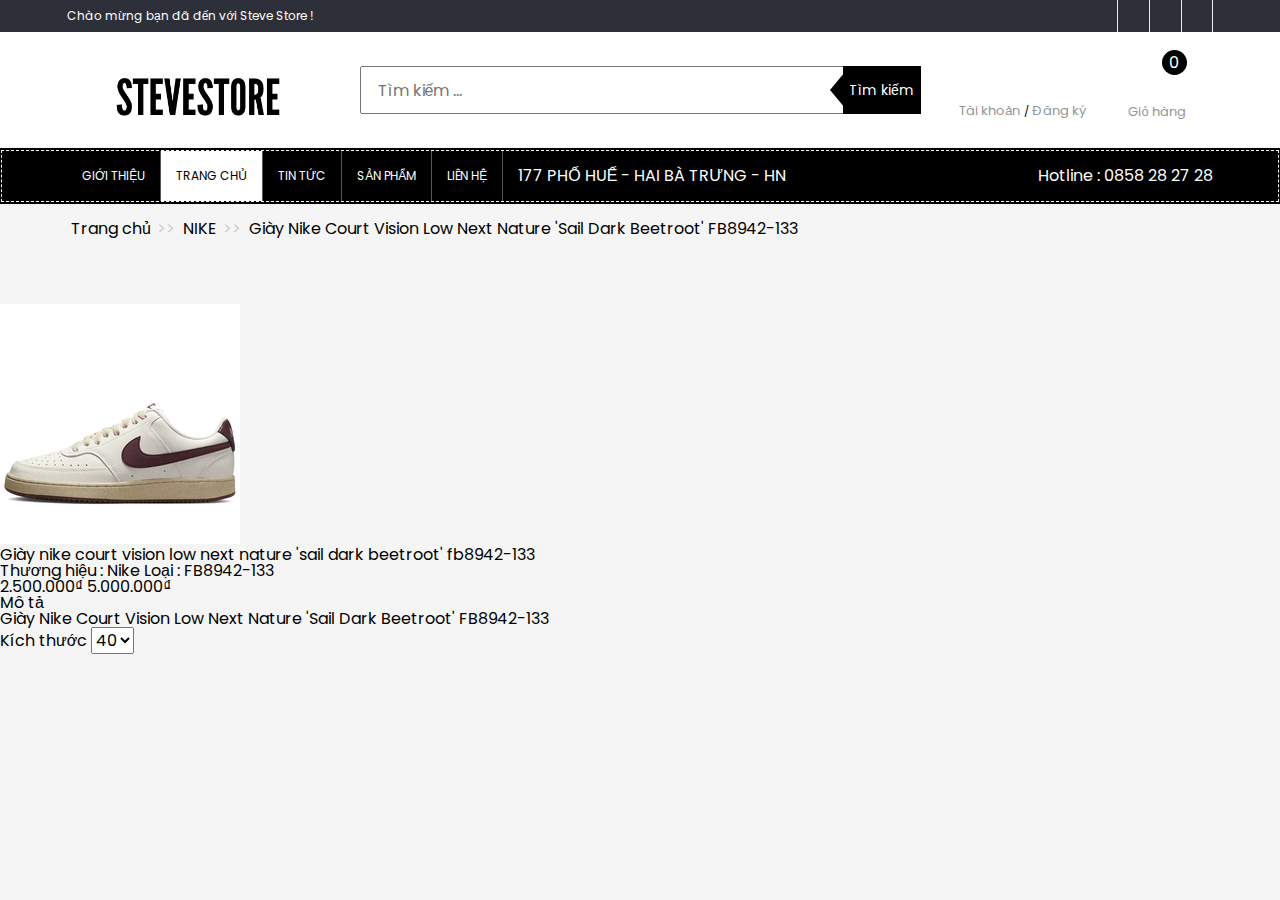
==== product.html @ 8d2a092c "test" ====
<!DOCTYPE html>
<html lang="en">
    <head>
        <meta charset="UTF-8" />
        <meta http-equiv="X-UA-Compatible" content="IE=edge" />
        <meta name="viewport" content="width=device-width, initial-scale=1.0" />
        <title>
            Giày nike court vision low next nature 'sail dark beetroot'
            fb8942-133
        </title>

        <!-- Embed fonts -->
        <link rel="preconnect" href="https://fonts.googleapis.com" />
        <link rel="preconnect" href="https://fonts.gstatic.com" crossorigin />
        <link
            href="https://fonts.googleapis.com/css2?family=Poppins:wght@300;400;500;600;700&display=swap"
            rel="stylesheet"
        />

        <!-- Font awesome -->
        <link
            rel="stylesheet"
            href="https://cdnjs.cloudflare.com/ajax/libs/font-awesome/6.4.0/css/all.min.css"
            integrity="sha512-iecdLmaskl7CVkqkXNQ/ZH/XLlvWZOJyj7Yy7tcenmpD1ypASozpmT/E0iPtmFIB46ZmdtAc9eNBvH0H/ZpiBw=="
            crossorigin="anonymous"
            referrerpolicy="no-referrer"
        />

        <!-- Favicon -->
        <link
            rel="apple-touch-icon"
            sizes="57x57"
            href="./assets/favicon/apple-icon-57x57.png"
        />
        <link
            rel="apple-touch-icon"
            sizes="60x60"
            href="./assets/favicon/apple-icon-60x60.png"
        />
        <link
            rel="apple-touch-icon"
            sizes="72x72"
            href="./assets/favicon/apple-icon-72x72.png"
        />
        <link
            rel="apple-touch-icon"
            sizes="76x76"
            href="./assets/favicon/apple-icon-76x76.png"
        />
        <link
            rel="apple-touch-icon"
            sizes="114x114"
            href="./assets/favicon/apple-icon-114x114.png"
        />
        <link
            rel="apple-touch-icon"
            sizes="120x120"
            href="./assets/favicon/apple-icon-120x120.png"
        />
        <link
            rel="apple-touch-icon"
            sizes="144x144"
            href="./assets/favicon/apple-icon-144x144.png"
        />
        <link
            rel="apple-touch-icon"
            sizes="152x152"
            href="./assets/favicon/apple-icon-152x152.png"
        />
        <link
            rel="apple-touch-icon"
            sizes="180x180"
            href="./assets/favicon/apple-icon-180x180.png"
        />
        <link
            rel="icon"
            type="image/png"
            sizes="192x192"
            href="./assets/favicon/android-icon-192x192.png"
        />
        <link
            rel="icon"
            type="image/png"
            sizes="32x32"
            href="./assets/favicon/favicon-32x32.png"
        />
        <link
            rel="icon"
            type="image/png"
            sizes="96x96"
            href="./assets/favicon/favicon-96x96.png"
        />
        <link
            rel="icon"
            type="image/png"
            sizes="16x16"
            href="./assets/favicon/favicon-16x16.png"
        />
        <link rel="manifest" href="./assets/favicon/manifest.json" />
        <meta name="msapplication-TileColor" content="#ffffff" />
        <meta name="msapplication-TileImage" content="/ms-icon-144x144.png" />
        <meta name="theme-color" content="#ffffff" />

        <!-- Reset CSS -->
        <link rel="stylesheet" href="./assets/css/resets.css" />

        <!-- Grid CSS -->
        <link rel="stylesheet" href="./assets/css/grid.css" />

        <!-- CSS -->
        <link rel="stylesheet" href="./assets/css/styles.css" />
    </head>
    <body>
        <!-- ========== Header ========== -->
        <header class="header fixed-header">
            <!-- Header top -->
            <div class="header-top-wrap">
                <div class="container">
                    <div class="header-top__inner">
                        <p class="header-top__left col l-8">
                            Chào mừng bạn đã đến với Steve Store !
                        </p>

                        <div class="header-top__right col l-4">
                            <a href="#!" class="header-top__icon"
                                ><i class="fa-brands fa-twitter"></i>
                            </a>
                            <a href="#!" class="header-top__icon"
                                ><i class="fa-brands fa-facebook-f"></i>
                            </a>
                            <a href="#!" class="header-top__icon"
                                ><i class="fa-brands fa-google-plus-g"></i>
                            </a>
                        </div>
                    </div>
                </div>
            </div>

            <!-- Header main -->
            <div class="header-main-wrap">
                <div class="container">
                    <div class="header-main__inner">
                        <figure class="header-main__logo-wrap col l-3">
                            <img
                                src="./assets/img/logo.webp"
                                alt=""
                                class="header-main__logo"
                            />
                        </figure>

                        <form
                            action=""
                            method="post"
                            class="header__search-form col l-6"
                        >
                            <input
                                type="text"
                                name=""
                                id=""
                                placeholder="Tìm kiếm ..."
                                class="header__search-input"
                            />
                            <input
                                type="submit"
                                value="Tìm kiếm"
                                class="header__search-submit"
                            />

                            <span class="arrow-left-search"></span>
                        </form>

                        <!-- Account & Cart -->
                        <div class="account-cart col l-3">
                            <div class="account col l-7">
                                <ul>
                                    <li class="account-item">
                                        <a
                                            href="#!"
                                            class="account-link account-link__separate"
                                        >
                                            Tài khoản
                                        </a>
                                    </li>
                                    <li class="account-item">
                                        <a href="#!" class="account-link">
                                            Đăng ký
                                        </a>
                                    </li>
                                </ul>
                            </div>
                            <div class="cart col l-5">
                                <div class="cart-contain">
                                    <span class="cart__heading">Giỏ hàng</span>
                                    <span class="cart-qty">0</span>
                                    <div class="cart-content">
                                        <div class="cart-list"></div>

                                        <div class="cart-total">
                                            <span class="cart-total__title">
                                                Thành tiền:
                                            </span>

                                            <span class="cart-total__price">
                                                0 VND
                                            </span>
                                        </div>

                                        <div class="cart-bottom">
                                            <a
                                                href="./product.html"
                                                class="btn cart-bottom__link"
                                            >
                                                GIỎ HÀNG
                                            </a>

                                            <button
                                                class="btn cart-bottom__pay"
                                            >
                                                THANH TOÁN
                                            </button>
                                        </div>
                                    </div>
                                </div>
                            </div>
                        </div>
                    </div>
                </div>
            </div>

            <!-- Header navbar -->
            <div class="header-navbar-wrap">
                <div class="container">
                    <div class="header-navbar__inner">
                        <nav class="header-navbar col l-9">
                            <ul class="navbar__list">
                                <li class="navbar-item">
                                    <a href="#!" class="nav-link">
                                        <i
                                            class="fa-solid fa-house-chimney"
                                        ></i>
                                        Giới thiệu
                                    </a>
                                </li>
                                <li class="navbar-item">
                                    <a
                                        href="#!"
                                        class="nav-link nav-link__active"
                                    >
                                        Trang chủ
                                    </a>
                                </li>
                                <li class="navbar-item">
                                    <a href="#!" class="nav-link">Tin tức</a>
                                </li>
                                <li class="navbar-item">
                                    <a href="#!" class="nav-link">
                                        Sản phẩm
                                        <i class="fa-solid fa-caret-down"></i>
                                    </a>

                                    <ul class="subnav">
                                        <li class="subnav__item">
                                            <a href="#!" class="subnav-link">
                                                JORDAN
                                            </a>
                                        </li>
                                        <li class="subnav__item">
                                            <a href="#!" class="subnav-link">
                                                ADIDAS
                                            </a>
                                        </li>
                                        <li class="subnav__item">
                                            <a href="#!" class="subnav-link">
                                                NIKE
                                            </a>
                                        </li>
                                        <li class="subnav__item">
                                            <a href="#!" class="subnav-link">
                                                MLB
                                            </a>
                                        </li>
                                        <li class="subnav__item">
                                            <a href="#!" class="subnav-link">
                                                DOMA
                                            </a>
                                        </li>
                                        <li class="subnav__item">
                                            <a href="#!" class="subnav-link">
                                                DÉP
                                            </a>
                                        </li>
                                        <li class="subnav__item">
                                            <a href="#!" class="subnav-link">
                                                SALE TẾT 2023
                                            </a>
                                        </li>
                                    </ul>
                                </li>
                                <li class="navbar-item">
                                    <a href="#!" class="nav-link">Liên hệ</a>
                                </li>
                                <li class="navbar-item">
                                    177 Phố Huế - Hai Bà Trưng - HN
                                </li>
                            </ul>
                        </nav>

                        <p class="header-navbar__right col l-3">
                            Hotline : 0858 28 27 28
                        </p>
                    </div>
                </div>
            </div>
        </header>

        <div class="breadcrumb">
            <div class="container">
                <ul class="breadcrumb-list">
                    <li class="breadcrumb-item">
                        <a href="./index.html" class="breadcrumb-item__link">
                            Trang chủ
                        </a>
                    </li>
                    <li class="breadcrumb-item">
                        <a href="#!" class="breadcrumb-item__link"> NIKE </a>
                    </li>
                    <li class="breadcrumb-item">
                        Giày Nike Court Vision Low Next Nature 'Sail Dark
                        Beetroot' FB8942-133
                    </li>
                </ul>
            </div>
        </div>

        <div class="product">
            <figure class="product__img-wrap">
                <img
                    src="./assets/img/man-shoes/shoes-1.png"
                    alt=""
                    class="product__img"
                />
            </figure>

            <div class="product__info">
                <h2 class="product__name">
                    Giày nike court vision low next nature 'sail dark beetroot'
                    fb8942-133
                </h2>

                <div class="product-vendor">
                    <span class="product-brand">
                        Thương hiệu : <b class="name">Nike</b>
                    </span>

                    <span>Loại : <b class="name">FB8942-133</b></span>
                </div>

                <div class="product-review-star">
                    <i class="fa-regular fa-star"></i>
                    <i class="fa-regular fa-star"></i>
                    <i class="fa-regular fa-star"></i>
                    <i class="fa-regular fa-star"></i>
                    <i class="fa-regular fa-star"></i>
                </div>

                <div class="product-price">
                    <span class="special-price">2.500.000₫</span>
                    <span class="old-price">5.000.000₫</span>
                </div>

                <div class="product-desc-wrap">
                    <label>
                        <strong>Mô tả</strong>
                    </label>
                    <p class="product-desc">
                        Giày Nike Court Vision Low Next Nature 'Sail Dark
                        Beetroot' FB8942-133
                    </p>
                </div>

                <div class="form-product-wrap">
                    <form action="" method="post" class="form-product">
                        <div class="form-product-group">
                            <label
                                for="form-product-select"
                                class="form-product-label"
                            >
                                Kích thước
                            </label>
                            <select name="" id="form-product-select">
                                <option value="40">40</option>
                                <option value="41">41</option>
                                <option value="42">42</option>
                            </select>
                        </div>
                    </form>
                </div>
            </div>
        </div>
    </body>
</html>
---- assets/css/resets.css ----
/* http://meyerweb.com/eric/tools/css/reset/ 
   v2.0 | 20110126
   License: none (public domain)
*/

html,
body,
div,
span,
applet,
object,
iframe,
h1,
h2,
h3,
h4,
h5,
h6,
p,
blockquote,
pre,
a,
abbr,
acronym,
address,
big,
cite,
code,
del,
dfn,
em,
img,
ins,
kbd,
q,
s,
samp,
small,
strike,
strong,
sub,
sup,
tt,
var,
b,
u,
i,
center,
dl,
dt,
dd,
ol,
ul,
li,
fieldset,
form,
label,
legend,
table,
caption,
tbody,
tfoot,
thead,
tr,
th,
td,
article,
aside,
canvas,
details,
embed,
figure,
figcaption,
footer,
header,
hgroup,
menu,
nav,
output,
ruby,
section,
summary,
time,
mark,
audio,
video {
    margin: 0;
    padding: 0;
    border: 0;
    font-size: 100%;
    font: inherit;
    vertical-align: baseline;
}
/* HTML5 display-role reset for older browsers */
article,
aside,
details,
figcaption,
figure,
footer,
header,
hgroup,
menu,
nav,
section {
    display: block;
}
body {
    line-height: 1;
}
ol,
ul {
    list-style: none;
}
blockquote,
q {
    quotes: none;
}
blockquote:before,
blockquote:after,
q:before,
q:after {
    content: "";
    content: none;
}
table {
    border-collapse: collapse;
    border-spacing: 0;
}
---- assets/css/grid.css ----
.grid {
    width: 100%;
    display: block;
    padding: 0;
}

.grid.wide {
    max-width: 1200px;
    margin: 0 auto;
}

.row {
    display: flex;
    flex-wrap: wrap;
    margin-left: -4px;
    margin-right: -4px;
}

.row.no-gutters {
    margin-left: 0;
    margin-right: 0;
}

.col {
    padding-left: 4px;
    padding-right: 4px;
}

.row.no-gutters .col {
    padding-left: 0;
    padding-right: 0;
}

.c-0 {
    display: none;
}

.c-1 {
    flex: 0 0 8.33333%;
    max-width: 8.33333%;
}

.c-2 {
    flex: 0 0 16.66667%;
    max-width: 16.66667%;
}

.c-3 {
    flex: 0 0 25%;
    max-width: 25%;
}

.c-4 {
    flex: 0 0 33.33333%;
    max-width: 33.33333%;
}

.c-5 {
    flex: 0 0 41.66667%;
    max-width: 41.66667%;
}

.c-6 {
    flex: 0 0 50%;
    max-width: 50%;
}

.c-7 {
    flex: 0 0 58.33333%;
    max-width: 58.33333%;
}

.c-8 {
    flex: 0 0 66.66667%;
    max-width: 66.66667%;
}

.c-9 {
    flex: 0 0 75%;
    max-width: 75%;
}

.c-10 {
    flex: 0 0 83.33333%;
    max-width: 83.33333%;
}

.c-11 {
    flex: 0 0 91.66667%;
    max-width: 91.66667%;
}

.c-12 {
    flex: 0 0 100%;
    max-width: 100%;
}

.c-o-1 {
    margin-left: 8.33333%;
}

.c-o-2 {
    margin-left: 16.66667%;
}

.c-o-3 {
    margin-left: 25%;
}

.c-o-4 {
    margin-left: 33.33333%;
}

.c-o-5 {
    margin-left: 41.66667%;
}

.c-o-6 {
    margin-left: 50%;
}

.c-o-7 {
    margin-left: 58.33333%;
}

.c-o-8 {
    margin-left: 66.66667%;
}

.c-o-9 {
    margin-left: 75%;
}

.c-o-10 {
    margin-left: 83.33333%;
}

.c-o-11 {
    margin-left: 91.66667%;
}

/* >= Tablet */
@media (min-width: 740px) {
    .row {
        margin-left: -8px;
        margin-right: -8px;
    }

    .col {
        padding-left: 8px;
        padding-right: 8px;
    }

    .m-0 {
        display: none;
    }

    .m-1,
    .m-2,
    .m-3,
    .m-4,
    .m-5,
    .m-6,
    .m-7,
    .m-8,
    .m-9,
    .m-10,
    .m-11,
    .m-12 {
        display: block;
    }

    .m-1 {
        flex: 0 0 8.33333%;
        max-width: 8.33333%;
    }

    .m-2 {
        flex: 0 0 16.66667%;
        max-width: 16.66667%;
    }

    .m-3 {
        flex: 0 0 25%;
        max-width: 25%;
    }

    .m-4 {
        flex: 0 0 33.33333%;
        max-width: 33.33333%;
    }

    .m-5 {
        flex: 0 0 41.66667%;
        max-width: 41.66667%;
    }

    .m-6 {
        flex: 0 0 50%;
        max-width: 50%;
    }

    .m-7 {
        flex: 0 0 58.33333%;
        max-width: 58.33333%;
    }

    .m-8 {
        flex: 0 0 66.66667%;
        max-width: 66.66667%;
    }

    .m-9 {
        flex: 0 0 75%;
        max-width: 75%;
    }

    .m-10 {
        flex: 0 0 83.33333%;
        max-width: 83.33333%;
    }

    .m-11 {
        flex: 0 0 91.66667%;
        max-width: 91.66667%;
    }

    .m-12 {
        flex: 0 0 100%;
        max-width: 100%;
    }

    .m-o-1 {
        margin-left: 8.33333%;
    }

    .m-o-2 {
        margin-left: 16.66667%;
    }

    .m-o-3 {
        margin-left: 25%;
    }

    .m-o-4 {
        margin-left: 33.33333%;
    }

    .m-o-5 {
        margin-left: 41.66667%;
    }

    .m-o-6 {
        margin-left: 50%;
    }

    .m-o-7 {
        margin-left: 58.33333%;
    }

    .m-o-8 {
        margin-left: 66.66667%;
    }

    .m-o-9 {
        margin-left: 75%;
    }

    .m-o-10 {
        margin-left: 83.33333%;
    }

    .m-o-11 {
        margin-left: 91.66667%;
    }
}

/* PC medium resolution > */
@media (min-width: 1113px) {
    .row {
        margin-left: -12px;
        margin-right: -12px;
    }

    .row.sm-gutter {
        margin-left: -5px;
        margin-right: -5px;
    }

    .col {
        padding-left: 12px;
        padding-right: 12px;
    }

    .row.sm-gutter .col {
        padding-left: 5px;
        padding-right: 5px;
    }

    .l-0 {
        display: none;
    }

    .l-1,
    .l-2,
    .l-2-4,
    .l-3,
    .l-4,
    .l-5,
    .l-6,
    .l-7,
    .l-8,
    .l-9,
    .l-10,
    .l-11,
    .l-12 {
        display: block;
    }

    .l-1 {
        flex: 0 0 8.33333%;
        max-width: 8.33333%;
    }

    .l-2 {
        flex: 0 0 16.66667%;
        max-width: 16.66667%;
    }

    .l-2-4 {
        flex: 0 0 20%;
        max-width: 20%;
    }

    .l-3 {
        flex: 0 0 25%;
        max-width: 25%;
    }

    .l-4 {
        flex: 0 0 33.33333%;
        max-width: 33.33333%;
    }

    .l-5 {
        flex: 0 0 41.66667%;
        max-width: 41.66667%;
    }

    .l-6 {
        flex: 0 0 50%;
        max-width: 50%;
    }

    .l-7 {
        flex: 0 0 58.33333%;
        max-width: 58.33333%;
    }

    .l-8 {
        flex: 0 0 66.66667%;
        max-width: 66.66667%;
    }

    .l-9 {
        flex: 0 0 75%;
        max-width: 75%;
    }

    .l-10 {
        flex: 0 0 83.33333%;
        max-width: 83.33333%;
    }

    .l-11 {
        flex: 0 0 91.66667%;
        max-width: 91.66667%;
    }

    .l-12 {
        flex: 0 0 100%;
        max-width: 100%;
    }

    .l-o-1 {
        margin-left: 8.33333%;
    }

    .l-o-2 {
        margin-left: 16.66667%;
    }

    .l-o-3 {
        margin-left: 25%;
    }

    .l-o-4 {
        margin-left: 33.33333%;
    }

    .l-o-5 {
        margin-left: 41.66667%;
    }

    .l-o-6 {
        margin-left: 50%;
    }

    .l-o-7 {
        margin-left: 58.33333%;
    }

    .l-o-8 {
        margin-left: 66.66667%;
    }

    .l-o-9 {
        margin-left: 75%;
    }

    .l-o-10 {
        margin-left: 83.33333%;
    }

    .l-o-11 {
        margin-left: 91.66667%;
    }
}

/* Tablet - PC low resolution */
@media (min-width: 740px) and (max-width: 1023px) {
    .wide {
        width: 644px;
    }
}

/* > PC low resolution */
@media (min-width: 1024px) and (max-width: 1239px) {
    .wide {
        width: 984px;
    }

    .wide .row {
        margin-left: -12px;
        margin-right: -12px;
    }

    .wide .row.sm-gutter {
        margin-left: -5px;
        margin-right: -5px;
    }

    .wide .col {
        padding-left: 12px;
        padding-right: 12px;
    }

    .wide .row.sm-gutter .col {
        padding-left: 5px;
        padding-right: 5px;
    }

    .wide .l-0 {
        display: none;
    }

    .wide .l-1,
    .wide .l-2,
    .wide .l-2-4,
    .wide .l-3,
    .wide .l-4,
    .wide .l-5,
    .wide .l-6,
    .wide .l-7,
    .wide .l-8,
    .wide .l-9,
    .wide .l-10,
    .wide .l-11,
    .wide .l-12 {
        display: block;
    }

    .wide .l-1 {
        flex: 0 0 8.33333%;
        max-width: 8.33333%;
    }

    .wide .l-2 {
        flex: 0 0 16.66667%;
        max-width: 16.66667%;
    }

    .wide .l-2-4 {
        flex: 0 0 20%;
        max-width: 20%;
    }

    .wide .l-3 {
        flex: 0 0 25%;
        max-width: 25%;
    }

    .wide .l-4 {
        flex: 0 0 33.33333%;
        max-width: 33.33333%;
    }

    .wide .l-5 {
        flex: 0 0 41.66667%;
        max-width: 41.66667%;
    }

    .wide .l-6 {
        flex: 0 0 50%;
        max-width: 50%;
    }

    .wide .l-7 {
        flex: 0 0 58.33333%;
        max-width: 58.33333%;
    }

    .wide .l-8 {
        flex: 0 0 66.66667%;
        max-width: 66.66667%;
    }

    .wide .l-9 {
        flex: 0 0 75%;
        max-width: 75%;
    }

    .wide .l-10 {
        flex: 0 0 83.33333%;
        max-width: 83.33333%;
    }

    .wide .l-11 {
        flex: 0 0 91.66667%;
        max-width: 91.66667%;
    }

    .wide .l-12 {
        flex: 0 0 100%;
        max-width: 100%;
    }

    .wide .l-o-1 {
        margin-left: 8.33333%;
    }

    .wide .l-o-2 {
        margin-left: 16.66667%;
    }

    .wide .l-o-3 {
        margin-left: 25%;
    }

    .wide .l-o-4 {
        margin-left: 33.33333%;
    }

    .wide .l-o-5 {
        margin-left: 41.66667%;
    }

    .wide .l-o-6 {
        margin-left: 50%;
    }

    .wide .l-o-7 {
        margin-left: 58.33333%;
    }

    .wide .l-o-8 {
        margin-left: 66.66667%;
    }

    .wide .l-o-9 {
        margin-left: 75%;
    }

    .wide .l-o-10 {
        margin-left: 83.33333%;
    }

    .wide .l-o-11 {
        margin-left: 91.66667%;
    }
}
---- assets/css/styles.css ----
:root {
    --header-top-height: 32px;
    --header-main-height: 116px;
}

* {
    box-sizing: border-box;
}

html {
    font-size: 62.5%;
}

body {
    background: #f5f5f5;
    font-size: 1.6rem;
    font-family: "Poppins", sans-serif;
}

/* Common */
.container {
    width: 1170px;
    max-width: calc(100% - 48px);
    margin: 0 auto;
}

.btn {
    min-width: 73px;
    height: 35px;
    line-height: 35px;
    font-size: 1.2rem;
    color: #000;
    background: #fff;
    border: 1px solid #000;
    text-align: center;
    cursor: pointer;
    display: inline-block;
}

input,
textarea,
select,
button {
    font-size: inherit;
    font-family: inherit;
}

.textarea:focus,
input:focus,
select:focus {
    outline: none;
}

a {
    text-decoration: none;
}

li {
    list-style: none;
}

::-webkit-scrollbar {
    width: 6px;
}

::-webkit-scrollbar-track {
    background: transparent;
}

::-webkit-scrollbar-thumb {
    background: #000;
    border-radius: 3px;
}

/* ========== Header ========== */
/* Header top */
.header.fixed-header {
    position: sticky;
    left: 0;
    right: 0;
    top: -149px;
    z-index: 99;
}

.header-top-wrap {
    background: #2d3038;
    position: relative;
    z-index: 1;
}

.header-top__inner {
    display: flex;
}

.header-top__left {
    font-size: 1.2rem;
    color: #fff;
    line-height: 3.2rem;
}

.header-top__right {
    display: flex;
    justify-content: flex-end;
}

.header-top__icon {
    display: flex;
    justify-content: center;
    align-items: center;
    width: 32px;
    height: 32px;
    color: #fff;
    transition: 0.25s linear;
    border-left: 1px solid #ebebeb;
}

.header-top__icon:last-child {
    border-right: 1px solid #ebebeb;
}

.header-top__icon:nth-child(1):hover {
    background: #00a0d1;
}

.header-top__icon:nth-child(2):hover {
    background: #47649e;
}

.header-top__icon:nth-child(3):hover {
    background: #dd4b39;
}

/* Header main */
.header-main-wrap {
    background: #fff;
}

.header-main__inner {
    display: flex;
    align-items: center;
}

.header-main__logo-wrap {
    height: 116px;
    overflow: hidden;
}

.header-main__logo {
    height: 262px;
    margin-top: -72px;
}

/* Header search form */
.header__search-form {
    position: relative;
}

.header__search-input {
    width: 100%;
    height: 48px;
    padding: 0 16px;
    outline: none;
}

.header__search-submit {
    position: absolute;
    right: 12px;
    top: 0;
    border: none;
    outline: none;
    height: 48px;
    color: #fff;
    background: #000;
    font-size: 1.4rem;
    width: 78px;
    cursor: pointer;
}

.arrow-left-search {
    position: absolute;
    top: 0;
    right: 83px;
    border-top: 24px solid transparent;
    border-right: 20px solid #000;
    border-bottom: 24px solid transparent;
}

/* Account & Cart */
.account-cart {
    display: flex;
    text-align: center;
}

.cart-contain,
.account ul {
    position: relative;
    padding-top: 40px;
    display: flex;
    align-items: center;
    column-gap: 12px;
    justify-content: center;
}

.cart-contain::before,
.account ul::before {
    display: block;
    position: absolute;
    top: 0;
    left: 50%;
    transform: translateX(-50%);
}

.account ul::before {
    content: url(https://bizweb.dktcdn.net/100/294/379/themes/637826/assets/account.png?1669327651970);
}

.account-link,
.cart__heading {
    font-size: 1.3rem;
    color: #959595;
    position: relative;
}

.account-link:hover,
.cart__heading:hover {
    color: #000;
}

.account-link__separate::after {
    content: "/";
    position: absolute;
    font-size: 1.1rem;
    bottom: 3px;
    right: -9px;
    color: #000;
}

.cart-contain::before {
    content: url(https://bizweb.dktcdn.net/100/294/379/themes/637826/assets/cart.png?1669327651970);
}

.cart-contain:hover .cart-content {
    display: block;
}

.cart__heading {
    top: 3px;
}

.cart-qty {
    position: absolute;
    width: 25px;
    height: 25px;
    border-radius: 50%;
    background: #000;
    color: #fff;
    display: flex;
    align-items: center;
    justify-content: center;
    top: -12px;
    right: 14px;
}

.cart-content {
    position: absolute;
    min-width: 320px;
    background: #fff;
    top: 56px;
    right: 12px;
    padding: 15px;
    display: none;
    z-index: 10;
    max-height: 50vh;
    text-align: left;
    box-shadow: 0 0 15px -5px rgba(0, 0, 0, 0.4);
}

.cart-list {
    max-height: 200px;
    overflow-y: scroll;
}

.cart-item {
    display: flex;
    padding-bottom: 15px;
    border-bottom: 1px solid #ccc;
    column-gap: 15px;
    position: relative;
}

.cart-item + .cart-item {
    margin-top: 15px;
}

.cart-item__img-wrap {
    width: 80px;
    height: 80px;
    flex-shrink: 0;
}

.cart-item__remove {
    position: absolute;
    top: 1px;
    right: 2px;
}

.cart-item__img {
    width: 100%;
}

.cart-item__info {
    padding-right: 15px;
}

.cart-item__name {
    font-size: 1.4rem;
}

.cart-item__price {
    padding-top: 15px;
    display: block;
    font-size: 1.5rem;
}

.cart-item__quantity {
    margin-top: 8px;
    display: flex;
    align-items: center;
    background: transparent;
}

.number__quantity,
.item-quantity__up,
.item-quantity__down {
    width: 30px;
    height: 30px;
    background: transparent;
    font-size: 1.4rem;
    display: flex;
    align-items: center;
    justify-content: center;
    border: 1px solid #ccc;
    cursor: pointer;
}

.number__quantity {
    cursor: default;
}

.cart-total {
    height: 50px;
    display: flex;
    justify-content: space-between;
    align-items: center;
}

.cart-bottom {
    display: flex;
    align-items: center;
    column-gap: 8px;
}

.cart-bottom__pay,
.cart-bottom__link {
    width: 50%;
    color: #fff;
    background: #000;
    font-size: 1.4rem;
}

/* Header navbar */
.header-navbar-wrap {
    background: #000;
    height: 56px;
    z-index: 2;
    position: relative;
}

.header-navbar-wrap:before {
    content: " ";
    border: #fff thin dashed;
    top: 2px;
    left: 1px;
    bottom: 2px;
    right: 1px;
    position: absolute;
}

.navbar__list,
.header-navbar__right,
.header-navbar__inner {
    display: flex;
}

.header-navbar__right {
    justify-content: flex-end;
}

.navbar-item {
    position: relative;
    display: flex;
    align-items: center;
    height: 56px;
}

.navbar-item:hover .subnav {
    display: block;
}

.nav-link,
.navbar-item:last-child {
    line-height: 50px;
    padding: 0 15px;
    text-transform: uppercase;
    font-size: 1.2rem;
    color: #fff;
    border-right: 1px solid #585959;
}

.navbar-item:last-child {
    font-size: 1.6rem;
    border-right: none;
}

.nav-link:hover,
.nav-link__active {
    color: #000;
    background: #fff;
}

.header-navbar__right {
    line-height: 56px;
    color: #fff;
}

.subnav {
    position: absolute;
    top: 56px;
    left: 0;
    width: 200px;
    background: #fff;
    border: 1px solid #d9d9d9;
    box-shadow: 0 3px 20px 5px #ebebeb;
    display: none;
}

.subnav-link {
    color: #000;
    padding: 15px;
    display: block;
    border-bottom: 1px dotted #ccc;
}

.subnav__item:last-child .subnav {
    border-bottom: none;
}

/* ========== Banner ========== */
.banner {
    margin-top: 30px;
}

.banner__img-wrap {
    display: flex;
    justify-content: flex-end;
}

.banner__img {
    width: 100%;
    /* text-align: center; */
    /* margin: 0 auto; */
}

/* ========================== Main content ========================== */
.main-container {
    margin: 30px 0 50px;
}

.main-container__inner {
    display: flex;
    column-gap: 30px;
}

.main-aside {
    width: 262px;
    flex-shrink: 0;
}

.aside-column {
    background: #fff;
}

.aside-column + .aside-column {
    margin-top: 30px;
}

.aside-column__heading {
    font-size: 1.6rem;
    line-height: 50px;
    background: #000;
    color: #fff;
    text-transform: uppercase;
    font-weight: 600;
    position: relative;
    padding: 0 15px;
}

.aside-column__heading::before,
.aside-column__heading::after {
    content: "";
    display: block;
    left: 1px;
    right: 1px;
    position: absolute;
    border: #fff thin dashed;
}

.aside-column__heading::before {
    top: 1px;
}

.aside-column__heading::after {
    bottom: 1px;
}

.aside-column-item {
    border-bottom: #ebebeb thin dashed;
}

.aside-column-item:last-child {
    border: none;
}

.aside-column-link {
    font-size: 1.4rem;
    padding: 0 30px;
    color: #000;
    line-height: 50px;
    position: relative;
    display: flex;
    align-items: center;
}

.aside-column-link::before {
    content: "\f0da";
    color: #ebebeb;
    position: absolute;
    left: 15px;
    display: inline-block;
    font: normal normal normal 14px/1 FontAwesome;
    font-size: inherit;
    text-rendering: auto;
    -webkit-font-smoothing: antialiased;
}

.aside-column__contact {
    display: flex;
    padding: 12px 15px;
    gap: 12px;
}

.aside-column__contact-img {
    width: 30px;
    padding-top: 6px;
}

.aside-column__contact-link {
    color: #000;
    display: block;
    padding-top: 6px;
}

.aside-column__banner-wrap {
    overflow: hidden;
}

.aside-column__banner-img {
    width: 100%;
    transition: 0.25s linear;
}

.aside-column__banner-img:hover {
    transform: scale(1.1);
}

.aside-column__post {
    padding: 15px;
}

.aside-column-post__img {
    width: 100%;
}

.aside-column__post-title {
    margin-top: 12px;
    font-size: 1.5rem;
    font-weight: 600;
    line-height: 1.2;
    color: #000;
}

.aside-column__post-info {
    margin-top: 12px;
    display: flex;
    column-gap: 12px;
}

.side-column__post-name,
.aside-column__post-time {
    font-size: 1.3rem;
}

/* ================= Main content ================= */
.module {
    background: #fff;
}

.module-heading {
    height: 50px;
    display: flex;
    align-items: center;
    font-weight: 600;
    border: 1px solid #f0f0f0;
    position: relative;
    border-top: 2px solid #000;
    padding-left: 15px;
}

.box__list {
    display: grid;
    grid-template-columns: repeat(4, 1fr);
}

.box-item {
    padding: 15px;
    border: 1px solid #f0f0f0;
}

.box__item-img {
    position: relative;
    overflow: hidden;
    height: 188px;
    width: 187px;
}

.box__item-overlay {
    position: relative;
    height: 188px;
    width: 187px;
    transform: translateY(192px);
    transition: transform 0.5s;
}

.box__item-img:hover .box__item-overlay {
    transform: translateY(-188px);
    transition: transform 0.5s;
}

.item-overlay__action {
    position: absolute;
    top: 50%;
    left: 0;
    display: flex;
    column-gap: 8px;
    left: 50%;
    transform: translateX(-50%);
}

.btn-quick-view {
    width: 100px;
}

.btn-product:hover,
.btn-quick-view:hover {
    color: #fff;
    background: #000;
}

.btn-product i,
.btn-quick-view i {
    transition: 0.5s linear;
}

.btn-product:hover i,
.btn-quick-view:hover i {
    transform: rotate(380deg);
}

.box-item__thumb {
    width: 100%;
    height: 100%;
    display: block;
}

.item-info__name {
    display: -webkit-box;
    -webkit-line-clamp: 2;
    -webkit-box-orient: vertical;
    overflow: hidden;
}

.item-info__name,
.item-info__size {
    margin-top: 12px;
    font-size: 1.5rem;
    line-height: 1.3;
    color: #000;
}

.item-info__price {
    margin-top: 20px;
    display: flex;
    column-gap: 4px;
}

.info-price__sale {
    color: #254fff;
    font-weight: 600;
    font-size: 1.6rem;
}

.info-price__old {
    text-decoration: line-through;
}

/* ======== Slider ========= */
.slider {
    margin-top: 30px;
    overflow: hidden;
    height: 144px;
}

.slider-img {
    width: 100%;
    transition: 0.25s linear;
}

.slider-img:hover {
    transform: scale(1.1);
}

/* ========================== Footer =========================== */
.footer {
    margin-top: 40px;
    background: #fff;
}

.footer-top {
    padding: 30px 0;
    display: grid;
    grid-template-columns: repeat(4, 1fr);
}

.footer-heading {
    font-weight: 600;
}

.footer-column__item {
    display: flex;
    align-items: center;
    column-gap: 12px;
}

.footer-column__icon {
    padding-top: 8px;
}

.footer-column__link {
    /* font-size: 1.4rem; */
    color: #000;
    display: block;
    padding-top: 12px;
}

.footer-mid {
    padding: 30px 0;
    display: grid;
    grid-template-columns: repeat(2, 1fr);
    border-top: 1px solid #000;
}

.list-payment {
    margin-top: 16px;
    display: flex;
    column-gap: 8px;
}

.customer-care__content {
    margin-top: 16px;
    display: flex;
}

.list-customer-care {
    display: flex;
}

.item-customer-care {
    padding: 0 16px;
    border-right: 1px solid #000;
}

.item-customer-care:last-child {
    border: none;
}

.footer-bottom {
    padding: 30px 0;
    border-top: 1px solid #000;
}

.store-address,
.store-phone {
    padding-top: 12px;
}

.footer-cpy__inner {
    color: #fff;
    background: #000;
    padding: 10px 0;
}

/* ======== Modal ========= */
.modal {
    position: fixed;
    inset: 0 0 0 0;
    background: rgba(0, 0, 0, 0.4);
    z-index: 100;
    display: none;
    align-items: center;
    justify-content: center;
}

.modal.open {
    display: flex;
}

.modal__container {
    background: #f5f5f5;
    width: 945px;
    height: 524px;
    position: relative;
    padding: 30px;
}

.modal__inner {
    display: flex;
}

.modal__close {
    position: absolute;
    font-size: 2.2rem;
    right: -22px;
    top: -18px;
    color: #fff;
}

.modal__img {
    width: 100%;
    height: 365px;
}

.modal__sub-img-wrap {
    display: flex;
    justify-content: center;
    column-gap: 12px;
    margin-top: 20px;
}

.modal__sub-img {
    width: 78px;
    height: 70px;
    object-fit: cover;
}

.modal-info__name {
    font-size: 2.2rem;
    line-height: 1.8;
}

.modal-vendor-type {
    margin-top: 16px;
    font-size: 1.8rem;
    display: flex;
    gap: 12px;
}

.modal__strong {
    color: red;
    font-weight: 600;
}

.modal__type {
    padding-left: 12px;
    border-left: 1px solid #000;
}

.modal__price {
    margin-top: 16px;
    font-size: 2.2rem;
}

.modal-price__sale {
    font-weight: 600;
    color: #254fff;
    margin-right: 20px;
}

.modal-price__old {
    color: #ababab;
    text-decoration: line-through;
}

.modal__desc-wrap {
    margin-top: 16px;
    font-size: 1.8rem;
}

.modal__option-wrap {
    display: flex;
    align-items: center;
    column-gap: 20px;
    margin-top: 20px;
    padding-top: 20px;
    border-top: 1px solid #ccc;
}

.modal__label,
.qty-selector {
    width: 120px;
}

.modal__option {
    width: 100%;
    height: 40px;
    padding: 0 16px;
}

.add-cart {
    margin-top: 30px;
    width: 100%;
    height: 40px;
    cursor: pointer;
}

/* =================================== Product ===================================*/
.breadcrumb {
    margin-bottom: 50px;
}

.breadcrumb-list {
    display: flex;
}

.breadcrumb-item {
    line-height: 50px;
    padding: 0 16px;
    position: relative;
}

.breadcrumb-item__link {
    color: #000;
}

.breadcrumb-item::after {
    content: ">>";
    position: absolute;
    top: 0;
    right: -8px;
    color: #ccc;
}

.breadcrumb-item:last-child::after {
    content: "";
}

.main {
    margin-top: 40px;
}

.cart-head {
    display: flex;
    border: 1px solid #ebebeb;
    line-height: 42px;
}

.cart-head__item {
    text-align: center;
    border-left: 1px solid #ebebeb;
}

.cart-body {
    background: #fff;
}

.item-cart {
    display: flex;
    height: 100px;
    justify-content: center;
    align-items: center;
    text-align: center;
    border-bottom: 1px solid #ebebeb;
}

.item-cart__img-wrap {
}

.item-cart__name-wrap,
.item-cart__price-wrap,
.item-cart__quantity-wrap,
.item-cart__total-wrap,
.item-cart__remove-wrap {
    border-left: 1px solid #ebebeb;
    height: 100px;
    padding: 15px;
    text-align: center;
    display: flex;
    align-items: center;
    justify-content: center;
}

.item-cart__name {
    color: #000;
}

.item-cart__img {
    width: 100px;
    height: 100px;
    object-fit: cover;
    display: block;
    margin: 0 auto;
    border-bottom: 1px solid #ebebeb;
}
.item-cart__price,
.item-cart__total {
    color: #254fff;
}

.item-cart__quantity,
.item-cart__quantity-up,
.item-cart__quantity-down {
    width: 30px;
    height: 30px;
    background: transparent;
    border: 1px solid #ebebeb;
    cursor: pointer;
}

.item-cart__quantity {
    cursor: default;
}

.item-cart__quantity {
    display: flex;
    align-items: center;
    justify-content: center;
}

.item-cart__remove {
    font-size: 2.8rem;
    cursor: pointer;
    opacity: 0.7;
}

.item-cart__remove:hover {
    opacity: 1;
}

.bottom-cart {
    display: flex;
    background: #fff;
    line-height: 62px;
    text-align: center;
}

.bottom-cart__title {
    border-right: 1px solid #ebebeb;
}

.cart-checkout {
    height: 84px;
    display: flex;
    justify-content: space-between;
    align-items: center;
    background: #fff;
    border-top: 1px solid #ebebeb;
    padding: 0 30px;
}

.cart-checkout__left {
    display: flex;
    column-gap: 8px;
}

.cart-checkout__btn {
    padding: 8px;
    background: transparent;
    border: 2px solid #000;
    transition: 0.25s linear;
}

.cart-checkout__btn:hover {
    color: #fff;
    background: #000;
}
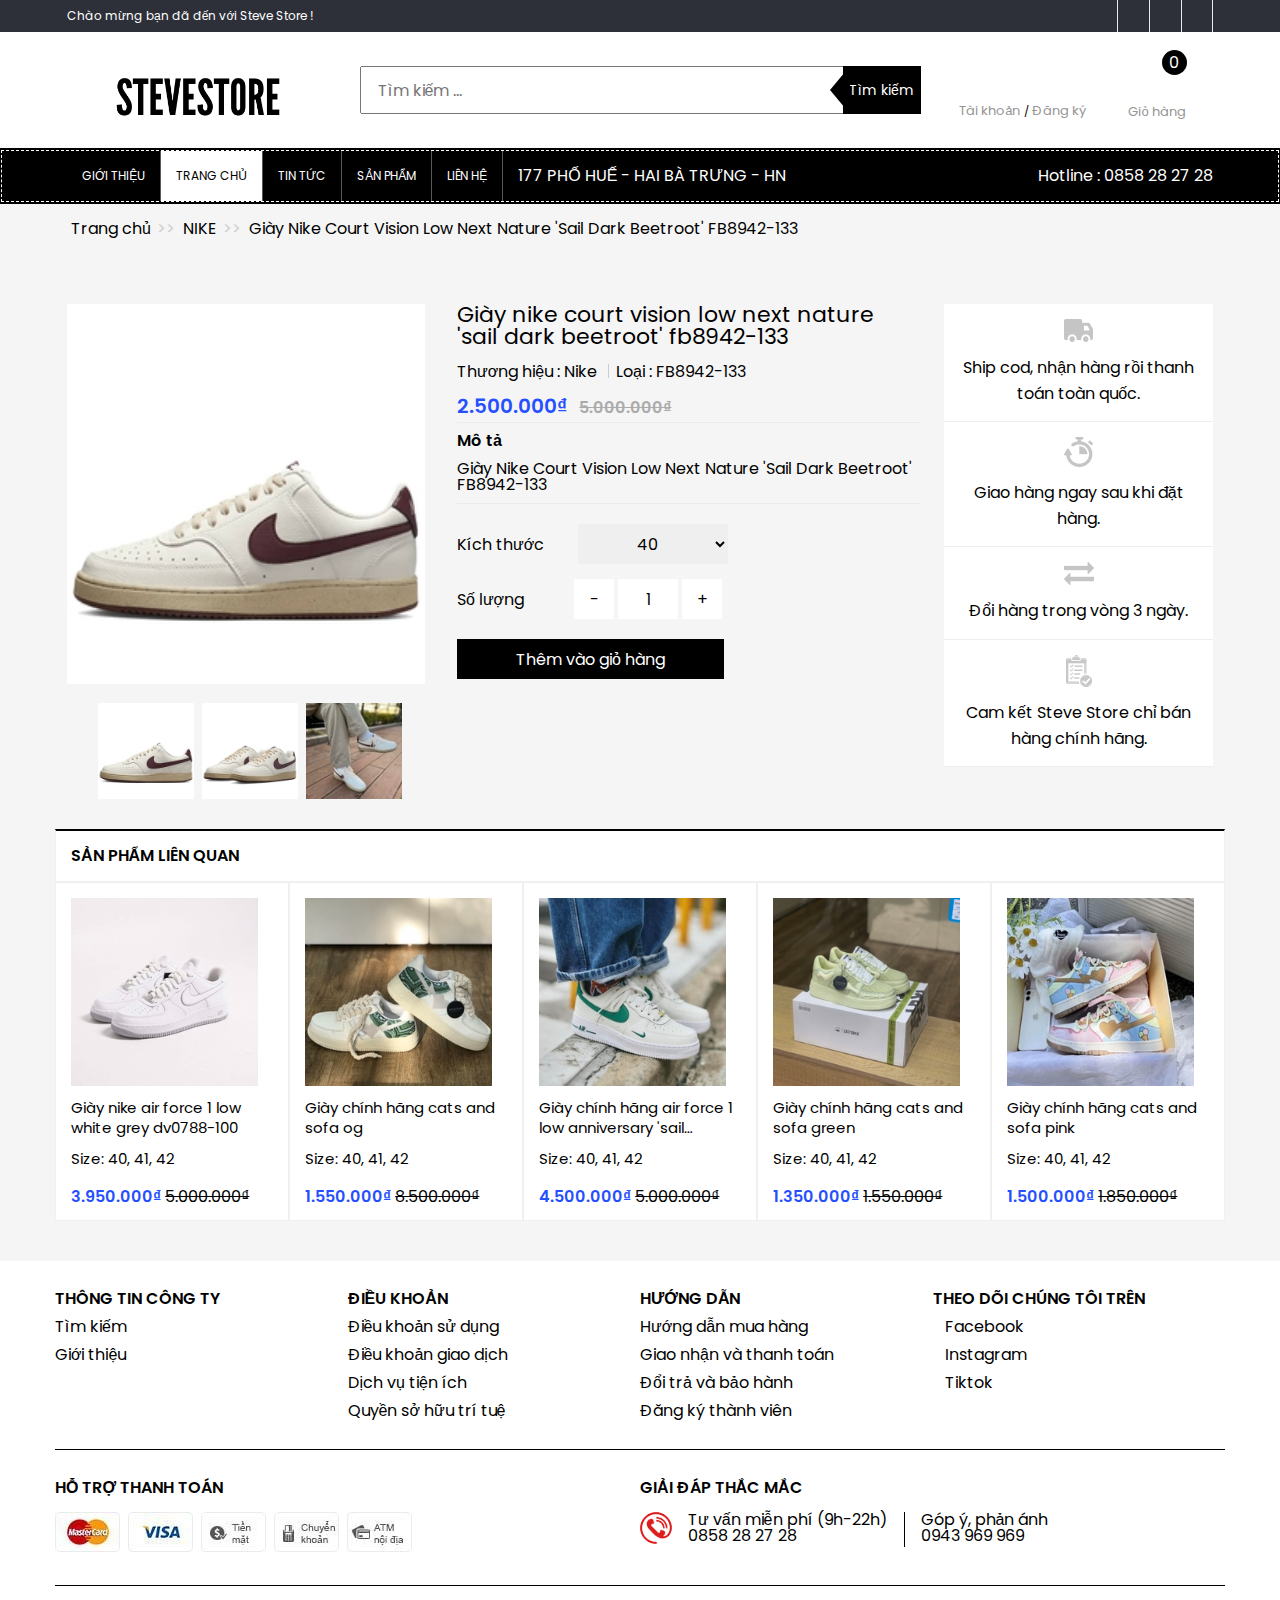
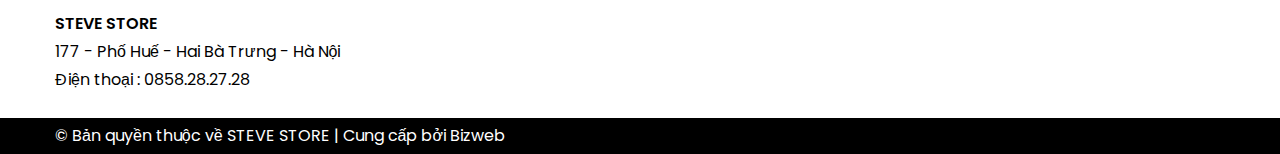
==== commit b0209a09: "make the product" ====
--- a/product.html
+++ b/product.html
@@ -333,69 +333,674 @@
         </div>
 
         <div class="product">
-            <figure class="product__img-wrap">
-                <img
-                    src="./assets/img/man-shoes/shoes-1.png"
-                    alt=""
-                    class="product__img"
-                />
-            </figure>
-
-            <div class="product__info">
-                <h2 class="product__name">
-                    Giày nike court vision low next nature 'sail dark beetroot'
-                    fb8942-133
-                </h2>
-
-                <div class="product-vendor">
-                    <span class="product-brand">
-                        Thương hiệu : <b class="name">Nike</b>
-                    </span>
-
-                    <span>Loại : <b class="name">FB8942-133</b></span>
-                </div>
-
-                <div class="product-review-star">
-                    <i class="fa-regular fa-star"></i>
-                    <i class="fa-regular fa-star"></i>
-                    <i class="fa-regular fa-star"></i>
-                    <i class="fa-regular fa-star"></i>
-                    <i class="fa-regular fa-star"></i>
-                </div>
-
-                <div class="product-price">
-                    <span class="special-price">2.500.000₫</span>
-                    <span class="old-price">5.000.000₫</span>
-                </div>
-
-                <div class="product-desc-wrap">
-                    <label>
-                        <strong>Mô tả</strong>
-                    </label>
-                    <p class="product-desc">
-                        Giày Nike Court Vision Low Next Nature 'Sail Dark
-                        Beetroot' FB8942-133
-                    </p>
-                </div>
-
-                <div class="form-product-wrap">
-                    <form action="" method="post" class="form-product">
-                        <div class="form-product-group">
-                            <label
-                                for="form-product-select"
-                                class="form-product-label"
-                            >
-                                Kích thước
+            <div class="container">
+                <div class="product__inner">
+                    <figure class="product__img-wrap col l-4">
+                        <img
+                            src="./assets/img/man-shoes/shoes-1.png"
+                            alt=""
+                            class="product__img"
+                        />
+
+                        <div class="list-product-img">
+                            <img
+                                src="./assets/img/man-shoes/shoes-1.png"
+                                alt=""
+                                class="item-product-img"
+                            />
+                            <img
+                                src="./assets/img/man-shoes/shoes-1-1.png"
+                                alt=""
+                                class="item-product-img"
+                            />
+                            <img
+                                src="./assets/img/man-shoes/shoes-1-2.png"
+                                alt=""
+                                class="item-product-img"
+                            />
+                        </div>
+                    </figure>
+
+                    <div class="product__info col l-5">
+                        <h2 class="product__name">
+                            Giày nike court vision low next nature 'sail dark
+                            beetroot' fb8942-133
+                        </h2>
+
+                        <div class="product-vendor">
+                            <span class="product-brand">
+                                Thương hiệu : <b class="name">Nike</b>
+                            </span>
+
+                            <span>Loại : <b class="name">FB8942-133</b></span>
+                        </div>
+
+                        <div class="product-review-star">
+                            <i class="fa-regular fa-star"></i>
+                            <i class="fa-regular fa-star"></i>
+                            <i class="fa-regular fa-star"></i>
+                            <i class="fa-regular fa-star"></i>
+                            <i class="fa-regular fa-star"></i>
+                        </div>
+
+                        <div class="product-price">
+                            <span class="special-price">2.500.000₫</span>
+                            <span class="old-price">5.000.000₫</span>
+                        </div>
+
+                        <div class="product-desc-wrap">
+                            <label>
+                                <strong>Mô tả</strong>
                             </label>
-                            <select name="" id="form-product-select">
-                                <option value="40">40</option>
-                                <option value="41">41</option>
-                                <option value="42">42</option>
-                            </select>
-                        </div>
-                    </form>
+                            <p class="product-desc">
+                                Giày Nike Court Vision Low Next Nature 'Sail
+                                Dark Beetroot' FB8942-133
+                            </p>
+                        </div>
+
+                        <div class="form-product-wrap">
+                            <form action="" method="post" class="form-product">
+                                <div class="form-product-group">
+                                    <label
+                                        for="form-product-select"
+                                        class="form-product-label"
+                                    >
+                                        Kích thước
+                                    </label>
+                                    <select
+                                        name=""
+                                        id="form-product-select"
+                                        class="form-product-select"
+                                    >
+                                        <option value="40">40</option>
+                                        <option value="41">41</option>
+                                        <option value="42">42</option>
+                                    </select>
+                                </div>
+
+                                <div class="form-product-group">
+                                    <label
+                                        for="form-product-quantity"
+                                        class="form-product-label"
+                                    >
+                                        Số lượng
+                                    </label>
+                                    <input
+                                        type="button"
+                                        value="-"
+                                        class="button-down"
+                                    />
+                                    <input
+                                        type="text"
+                                        name=""
+                                        id="form-product-quantity"
+                                        class="form-product-quantity"
+                                        value="1"
+                                    />
+                                    <input
+                                        type="button"
+                                        value="+"
+                                        class="button-up"
+                                    />
+                                </div>
+
+                                <button
+                                    type="submit"
+                                    class="form-product-submit"
+                                >
+                                    <i class="fa-solid fa-cart-plus"></i>
+                                    Thêm vào giỏ hàng
+                                </button>
+                            </form>
+                        </div>
+                    </div>
+
+                    <div class="product-policy col l-3">
+                        <div class="product-policy-item">
+                            <img
+                                src="./assets/img/policy/policy-1.png"
+                                alt=""
+                                class="product-policy-img"
+                            />
+                            <p class="product-policy-desc">
+                                Ship cod, nhận hàng rồi thanh toán toàn quốc.
+                            </p>
+                        </div>
+
+                        <div class="product-policy-item">
+                            <img
+                                src="./assets/img/policy/policy-2.png"
+                                alt=""
+                                class="product-policy-img"
+                            />
+                            <p class="product-policy-desc">
+                                Giao hàng ngay sau khi đặt hàng.
+                            </p>
+                        </div>
+
+                        <div class="product-policy-item">
+                            <img
+                                src="./assets/img/policy/policy-3.png"
+                                alt=""
+                                class="product-policy-img"
+                            />
+                            <p class="product-policy-desc">
+                                Đổi hàng trong vòng 3 ngày.
+                            </p>
+                        </div>
+
+                        <div class="product-policy-item">
+                            <img
+                                src="./assets/img/policy/policy-4.png"
+                                alt=""
+                                class="product-policy-img"
+                            />
+                            <p class="product-policy-desc">
+                                Cam kết Steve Store chỉ bán hàng chính hãng.
+                            </p>
+                        </div>
+                    </div>
                 </div>
             </div>
         </div>
+
+        <div class="related-product">
+            <div class="container">
+                <div class="related-product__inner">
+                    <h2 class="related-product-heading">SẢN PHẨM LIÊN QUAN</h2>
+                    <div class="list-related-product">
+                        <article class="box-item">
+                            <figure class="box__item-img">
+                                <a href="#!">
+                                    <img
+                                        src="./assets/img/man-shoes/shoes-2.png"
+                                        alt=""
+                                        class="box-item__thumb"
+                                    />
+                                </a>
+
+                                <div class="box__item-overlay">
+                                    <a href="#!">
+                                        <img
+                                            src="./assets/img/man-shoes/shoes-2-1.png"
+                                            class="box-item__thumb"
+                                        />
+                                    </a>
+                                    <div class="item-overlay__action">
+                                        <a href="#!" class="btn btn-product">
+                                            <i
+                                                class="fa-solid fa-gear btn-product__icon"
+                                            ></i>
+                                            Tùy chọn
+                                        </a>
+
+                                        <button class="btn btn-quick-view">
+                                            <i
+                                                class="fa-solid fa-magnifying-glass"
+                                            ></i>
+                                            Xem nhanh
+                                        </button>
+                                    </div>
+                                </div>
+                            </figure>
+
+                            <div class="box-item__info">
+                                <h3>
+                                    <a
+                                        href="./product.html"
+                                        class="item-info__name"
+                                    >
+                                        Giày nike air force 1 low white grey
+                                        dv0788-100
+                                    </a>
+                                </h3>
+                                <p class="item-info__size">Size: 40, 41, 42</p>
+                                <div class="item-info__price">
+                                    <p class="info-price__sale">3.950.000₫</p>
+
+                                    <p class="info-price__old">5.000.000₫</p>
+                                </div>
+                            </div>
+                        </article>
+
+                        <article class="box-item">
+                            <figure class="box__item-img">
+                                <a href="#!">
+                                    <img
+                                        src="./assets/img/man-shoes/shoes-5.png"
+                                        alt=""
+                                        class="box-item__thumb"
+                                    />
+                                </a>
+
+                                <div class="box__item-overlay">
+                                    <a href="#!">
+                                        <img
+                                            src="./assets/img/man-shoes/shoes-5-1.png"
+                                            class="box-item__thumb"
+                                        />
+                                    </a>
+                                    <div class="item-overlay__action">
+                                        <a href="#!" class="btn btn-product">
+                                            <i
+                                                class="fa-solid fa-gear btn-product__icon"
+                                            ></i>
+                                            Tùy chọn
+                                        </a>
+
+                                        <button class="btn btn-quick-view">
+                                            <i
+                                                class="fa-solid fa-magnifying-glass"
+                                            ></i>
+                                            Xem nhanh
+                                        </button>
+                                    </div>
+                                </div>
+                            </figure>
+
+                            <div class="box-item__info">
+                                <h3>
+                                    <a
+                                        href="./product.html"
+                                        class="item-info__name"
+                                    >
+                                        Giày chính hãng cats and sofa og
+                                    </a>
+                                </h3>
+                                <p class="item-info__size">Size: 40, 41, 42</p>
+                                <div class="item-info__price">
+                                    <p class="info-price__sale">1.550.000₫</p>
+
+                                    <p class="info-price__old">8.500.000₫</p>
+                                </div>
+                            </div>
+                        </article>
+
+                        <article class="box-item">
+                            <figure class="box__item-img">
+                                <a href="#!">
+                                    <img
+                                        src="./assets/img/man-shoes/shoes-6.png"
+                                        alt=""
+                                        class="box-item__thumb"
+                                    />
+                                </a>
+
+                                <div class="box__item-overlay">
+                                    <a href="#!">
+                                        <img
+                                            src="./assets/img/man-shoes/shoes-6-1.png"
+                                            class="box-item__thumb"
+                                        />
+                                    </a>
+                                    <div class="item-overlay__action">
+                                        <a href="#!" class="btn btn-product">
+                                            <i
+                                                class="fa-solid fa-gear btn-product__icon"
+                                            ></i>
+                                            Tùy chọn
+                                        </a>
+
+                                        <button class="btn btn-quick-view">
+                                            <i
+                                                class="fa-solid fa-magnifying-glass"
+                                            ></i>
+                                            Xem nhanh
+                                        </button>
+                                    </div>
+                                </div>
+                            </figure>
+
+                            <div class="box-item__info">
+                                <h3>
+                                    <a
+                                        href="./product.html"
+                                        class="item-info__name"
+                                    >
+                                        Giày chính hãng air force 1 low
+                                        anniversary 'sail malachite' -
+                                        dq7582-101
+                                    </a>
+                                </h3>
+                                <p class="item-info__size">Size: 40, 41, 42</p>
+                                <div class="item-info__price">
+                                    <p class="info-price__sale">4.500.000₫</p>
+
+                                    <p class="info-price__old">5.000.000₫</p>
+                                </div>
+                            </div>
+                        </article>
+
+                        <article class="box-item">
+                            <figure class="box__item-img">
+                                <a href="#!">
+                                    <img
+                                        src="./assets/img/man-shoes/shoes-7.png"
+                                        alt=""
+                                        class="box-item__thumb"
+                                    />
+                                </a>
+
+                                <div class="box__item-overlay">
+                                    <a href="#!">
+                                        <img
+                                            src="./assets/img/man-shoes/shoes-7-1.png"
+                                            class="box-item__thumb"
+                                        />
+                                    </a>
+                                    <div class="item-overlay__action">
+                                        <a href="#!" class="btn btn-product">
+                                            <i
+                                                class="fa-solid fa-gear btn-product__icon"
+                                            ></i>
+                                            Tùy chọn
+                                        </a>
+
+                                        <button class="btn btn-quick-view">
+                                            <i
+                                                class="fa-solid fa-magnifying-glass"
+                                            ></i>
+                                            Xem nhanh
+                                        </button>
+                                    </div>
+                                </div>
+                            </figure>
+
+                            <div class="box-item__info">
+                                <h3>
+                                    <a
+                                        href="./product.html"
+                                        class="item-info__name"
+                                    >
+                                        Giày chính hãng cats and sofa green
+                                    </a>
+                                </h3>
+                                <p class="item-info__size">Size: 40, 41, 42</p>
+                                <div class="item-info__price">
+                                    <p class="info-price__sale">1.350.000₫</p>
+
+                                    <p class="info-price__old">1.550.000₫</p>
+                                </div>
+                            </div>
+                        </article>
+
+                        <article class="box-item">
+                            <figure class="box__item-img">
+                                <a href="#!">
+                                    <img
+                                        src="./assets/img/man-shoes/shoes-8.png"
+                                        alt=""
+                                        class="box-item__thumb"
+                                    />
+                                </a>
+
+                                <div class="box__item-overlay">
+                                    <a href="#!">
+                                        <img
+                                            src="./assets/img/man-shoes/shoes-8-1.png"
+                                            class="box-item__thumb"
+                                        />
+                                    </a>
+                                    <div class="item-overlay__action">
+                                        <a href="#!" class="btn btn-product">
+                                            <i
+                                                class="fa-solid fa-gear btn-product__icon"
+                                            ></i>
+                                            Tùy chọn
+                                        </a>
+
+                                        <button class="btn btn-quick-view">
+                                            <i
+                                                class="fa-solid fa-magnifying-glass"
+                                            ></i>
+                                            Xem nhanh
+                                        </button>
+                                    </div>
+                                </div>
+                            </figure>
+
+                            <div class="box-item__info">
+                                <h3>
+                                    <a
+                                        href="./product.html"
+                                        class="item-info__name"
+                                    >
+                                        Giày chính hãng cats and sofa pink
+                                    </a>
+                                </h3>
+                                <p class="item-info__size">Size: 40, 41, 42</p>
+                                <div class="item-info__price">
+                                    <p class="info-price__sale">1.500.000₫</p>
+
+                                    <p class="info-price__old">1.850.000₫</p>
+                                </div>
+                            </div>
+                        </article>
+                    </div>
+                </div>
+            </div>
+        </div>
+
+        <footer class="footer">
+            <div class="container">
+                <div class="footer-inner">
+                    <div class="footer-top">
+                        <div class="footer-top__column">
+                            <h3 class="footer-heading">THÔNG TIN CÔNG TY</h3>
+                            <ul class="footer-column__list">
+                                <li>
+                                    <a href="#!" class="footer-column__link">
+                                        Tìm kiếm
+                                    </a>
+                                </li>
+                                <li>
+                                    <a href="#!" class="footer-column__link">
+                                        Giới thiệu
+                                    </a>
+                                </li>
+                            </ul>
+                        </div>
+
+                        <div class="footer-top__column">
+                            <h3 class="footer-heading">ĐIỀU KHOẢN</h3>
+                            <ul class="footer-column__list">
+                                <li>
+                                    <a href="#!" class="footer-column__link">
+                                        Điều khoản sử dụng
+                                    </a>
+                                </li>
+                                <li>
+                                    <a href="#!" class="footer-column__link">
+                                        Điều khoản giao dịch
+                                    </a>
+                                </li>
+
+                                <li>
+                                    <a href="#!" class="footer-column__link">
+                                        Dịch vụ tiện ích
+                                    </a>
+                                </li>
+
+                                <li>
+                                    <a href="#!" class="footer-column__link">
+                                        Quyền sở hữu trí tuệ
+                                    </a>
+                                </li>
+                            </ul>
+                        </div>
+
+                        <div class="footer-top__column">
+                            <h3 class="footer-heading">HƯỚNG DẪN</h3>
+                            <ul class="footer-column__list">
+                                <li>
+                                    <a href="#!" class="footer-column__link">
+                                        Hướng dẫn mua hàng
+                                    </a>
+                                </li>
+                                <li>
+                                    <a href="#!" class="footer-column__link">
+                                        Giao nhận và thanh toán
+                                    </a>
+                                </li>
+
+                                <li>
+                                    <a href="#!" class="footer-column__link">
+                                        Đổi trả và bảo hành
+                                    </a>
+                                </li>
+
+                                <li>
+                                    <a href="#!" class="footer-column__link">
+                                        Đăng ký thành viên
+                                    </a>
+                                </li>
+                            </ul>
+                        </div>
+
+                        <div class="footer-top__column">
+                            <h3 class="footer-heading">
+                                THEO DÕI CHÚNG TÔI TRÊN
+                            </h3>
+                            <ul class="footer-column__list">
+                                <li class="footer-column__item">
+                                    <i
+                                        class="fa-brands fa-facebook footer-column__icon"
+                                    ></i>
+                                    <a href="#!" class="footer-column__link">
+                                        Facebook
+                                    </a>
+                                </li>
+                                <li class="footer-column__item">
+                                    <i
+                                        class="fa-brands fa-instagram footer-column__icon"
+                                    ></i>
+                                    <a href="#!" class="footer-column__link">
+                                        Instagram
+                                    </a>
+                                </li>
+                                <li class="footer-column__item">
+                                    <i
+                                        class="fa-brands fa-tiktok footer-column__icon"
+                                    ></i>
+                                    <a href="#!" class="footer-column__link">
+                                        Tiktok
+                                    </a>
+                                </li>
+                            </ul>
+                        </div>
+                    </div>
+
+                    <div class="footer-mid">
+                        <div class="payment__methods">
+                            <h3 class="footer-heading">HỖ TRỢ THANH TOÁN</h3>
+                            <ul class="list-payment">
+                                <li class="payment-method">
+                                    <img
+                                        src="./assets/img/payment/payment_1.png"
+                                        alt=""
+                                        class="payment-method__img"
+                                    />
+                                </li>
+                                <li class="payment-method">
+                                    <img
+                                        src="./assets/img/payment/payment_2.png"
+                                        alt=""
+                                        class="payment-method__img"
+                                    />
+                                </li>
+                                <li class="payment-method">
+                                    <img
+                                        src="./assets/img/payment/payment_3.png"
+                                        alt=""
+                                        class="payment-method__img"
+                                    />
+                                </li>
+                                <li class="payment-method">
+                                    <img
+                                        src="./assets/img/payment/payment_4.png"
+                                        alt=""
+                                        class="payment-method__img"
+                                    />
+                                </li>
+                                <li class="payment-method">
+                                    <img
+                                        src="./assets/img/payment/payment_5.png"
+                                        alt=""
+                                        class="payment-method__img"
+                                    />
+                                </li>
+                            </ul>
+                        </div>
+
+                        <div class="customer__care">
+                            <h3 class="footer-heading">GIẢI ĐÁP THẮC MẮC</h3>
+
+                            <div class="customer-care__content">
+                                <div class="customer-care__img-wrap">
+                                    <img
+                                        src="./assets/img/customer_care_image.png"
+                                        alt=""
+                                        class="customer-care__img"
+                                    />
+                                </div>
+
+                                <ul class="list-customer-care">
+                                    <li class="item-customer-care">
+                                        <p class="customer-care-title">
+                                            Tư vấn miễn phí (9h-22h)
+                                        </p>
+
+                                        <p class="customer-care-phone">
+                                            0858 28 27 28
+                                        </p>
+                                    </li>
+
+                                    <li class="item-customer-care">
+                                        <p class="customer-care-title">
+                                            Góp ý, phản ánh
+                                        </p>
+
+                                        <p class="customer-care-phone">
+                                            0943 969 969
+                                        </p>
+                                    </li>
+                                </ul>
+                            </div>
+                        </div>
+                    </div>
+
+                    <div class="footer-bottom">
+                        <h3 class="footer-heading">STEVE STORE</h3>
+                        <p class="store-address">
+                            177 - Phố Huế - Hai Bà Trưng - Hà Nội
+                        </p>
+
+                        <p class="store-phone">Điện thoại : 0858.28.27.28</p>
+                    </div>
+                </div>
+            </div>
+
+            <div class="footer-cpy">
+                <div class="footer-cpy__inner">
+                    <div class="container">
+                        <p class="footer-cpy-text">
+                            &copy Bản quyền thuộc về STEVE STORE | Cung cấp bởi
+                            Bizweb
+                        </p>
+                    </div>
+                </div>
+            </div>
+        </footer>
+
+        <script>
+            const productImg = document.querySelector(".product__img");
+            const subImgs = document.querySelectorAll(".item-product-img");
+
+            for (const subImg of subImgs) {
+                subImg.addEventListener("click", () => {
+                    productImg.src = subImg.src;
+                });
+            }
+        </script>
     </body>
 </html>
--- a/assets/css/styles.css
+++ b/assets/css/styles.css
@@ -942,7 +942,7 @@
     cursor: pointer;
 }
 
-/* =================================== Product ===================================*/
+/* =================================== Cart ===================================*/
 .breadcrumb {
     margin-bottom: 50px;
 }
@@ -1102,3 +1102,171 @@
     color: #fff;
     background: #000;
 }
+
+/* =================================== Product ===================================*/
+.product__inner {
+    display: flex;
+}
+
+.product__img {
+    width: 358px;
+    height: 380px;
+}
+
+.list-product-img {
+    margin-top: 16px;
+    display: flex;
+    justify-content: center;
+    column-gap: 8px;
+}
+
+.item-product-img {
+    width: 96px;
+    height: 96px;
+    object-fit: cover;
+}
+
+.product__info {
+    flex-shrink: 0;
+}
+
+.product__name {
+    font-size: 2.2rem;
+}
+
+.product-vendor {
+    margin-top: 16px;
+}
+
+.product-brand {
+    padding-right: 15px;
+    position: relative;
+}
+
+.product-brand::after {
+    content: "";
+    position: absolute;
+    display: block;
+    width: 1px;
+    height: 14px;
+    top: 4px;
+    right: 7px;
+    background: #ccc;
+}
+
+.product-review-star {
+    margin-top: 16px;
+}
+
+.product-price {
+    margin-top: 16px;
+    padding-bottom: 6px;
+    border-bottom: 1px solid #ebebeb;
+}
+
+.special-price {
+    font-size: 2rem;
+    font-weight: 600;
+    color: #254fff;
+}
+
+.old-price {
+    color: #ababab;
+    text-decoration: line-through;
+    padding-left: 8px;
+    font-weight: 600;
+}
+
+.product-desc-wrap {
+    padding: 10px 0;
+    border-bottom: 1px solid #ebebeb;
+}
+
+.product-desc-wrap strong {
+    font-weight: 600;
+}
+
+.product-desc {
+    margin-top: 12px;
+}
+
+.form-product-group + .form-product-group {
+    margin-top: 15px;
+}
+
+.form-product-wrap {
+    margin-top: 20px;
+}
+
+.form-product-select {
+    width: 150px;
+    height: 40px;
+    text-align: center;
+    margin-left: 30px;
+    border: none;
+}
+
+.form-product-quantity {
+    width: 60px;
+    height: 40px;
+    text-align: center;
+    border: none;
+}
+
+.button-down {
+    margin-left: 46px;
+}
+
+.button-down,
+.button-up {
+    width: 40px;
+    height: 40px;
+    cursor: pointer;
+    background: #fff;
+    border: none;
+}
+
+.form-product-submit {
+    margin-top: 20px;
+    width: 267px;
+    height: 40px;
+    color: #fff;
+    background: #000;
+    outline: none;
+    border: none;
+    cursor: pointer;
+}
+
+.form-product-submit:hover {
+    opacity: 0.7;
+}
+
+.product-policy-item {
+    text-align: center;
+    background: #fff;
+    padding: 15px;
+    border-bottom: 1px solid #eee;
+}
+
+.product-policy-desc {
+    padding-top: 10px;
+    line-height: 1.6;
+}
+
+.related-product__inner {
+    margin-top: 30px;
+    background: #fff;
+}
+
+.list-related-product {
+    display: grid;
+    grid-template-columns: repeat(5, 1fr);
+}
+
+.related-product-heading {
+    padding-left: 15px;
+    line-height: 50px;
+    border: 1px solid #f0f0f0;
+    border-top: 2px solid #000;
+    font-weight: 600;
+}
